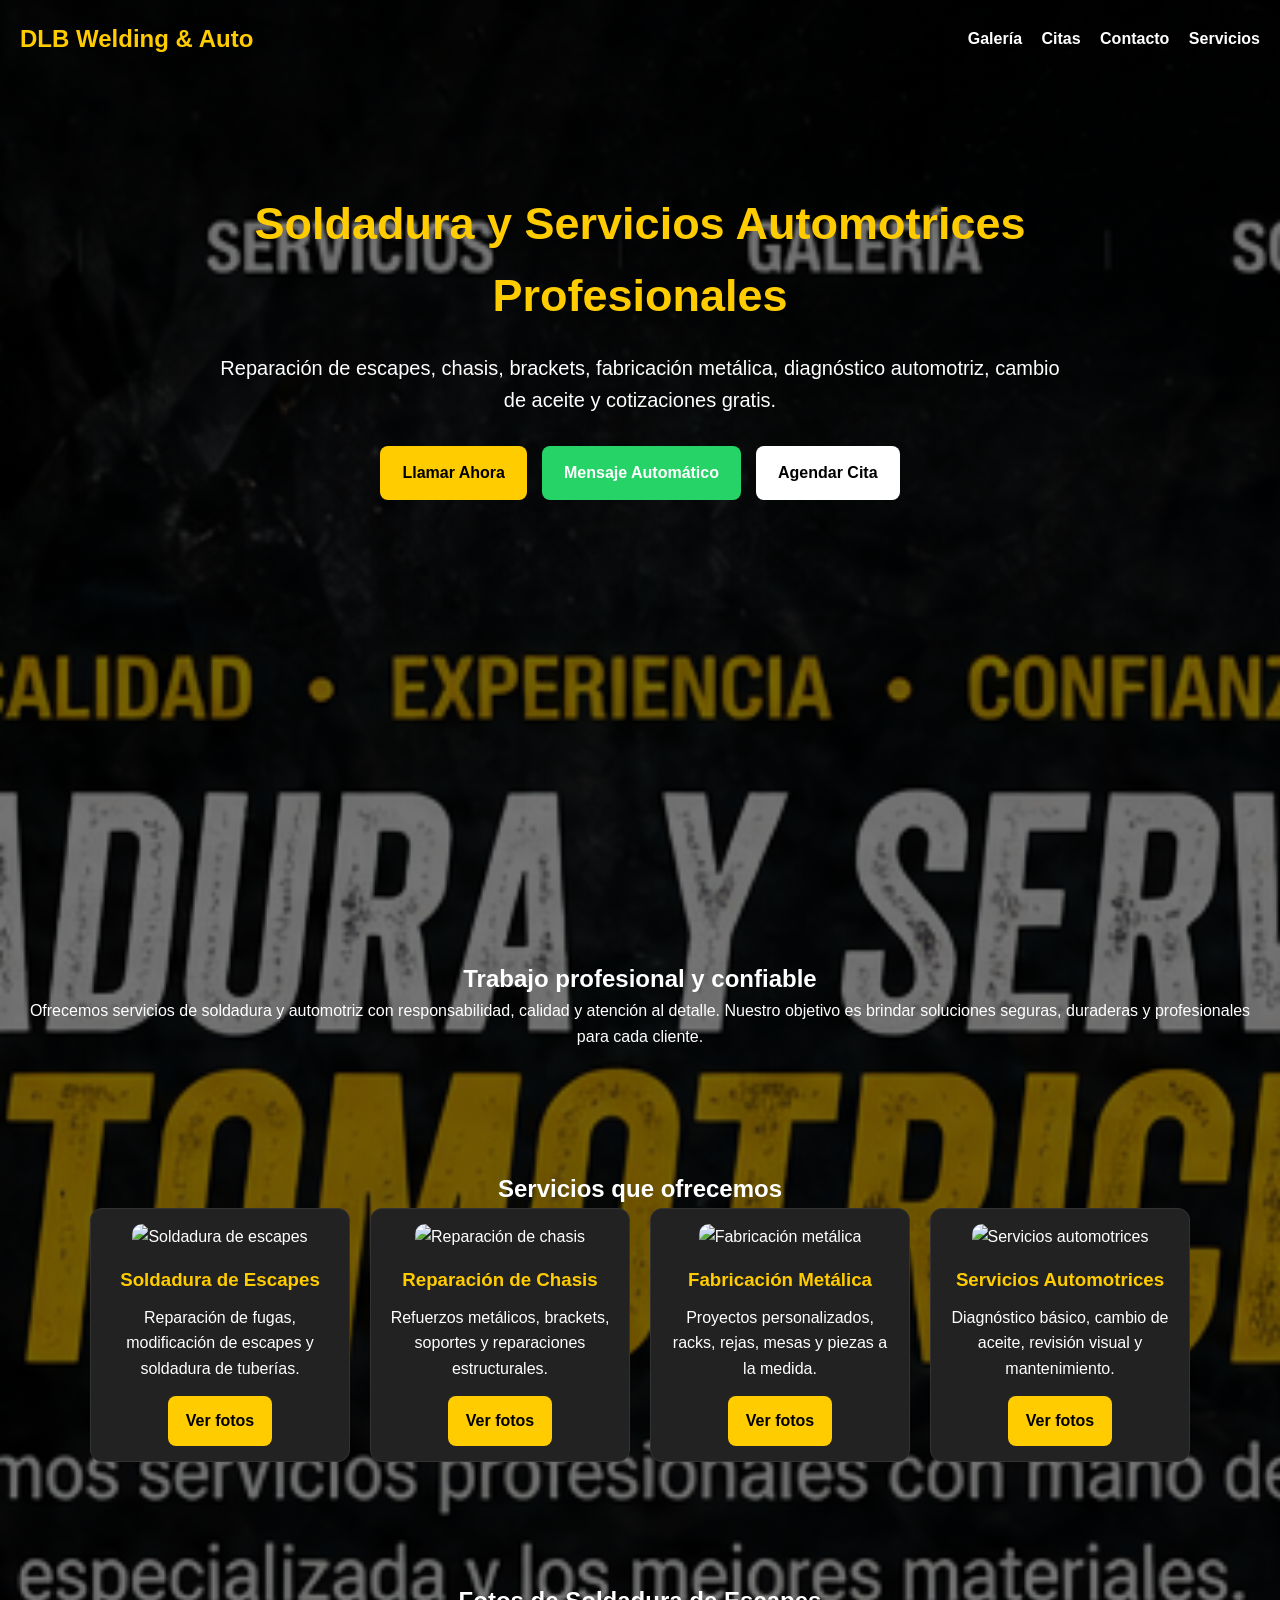
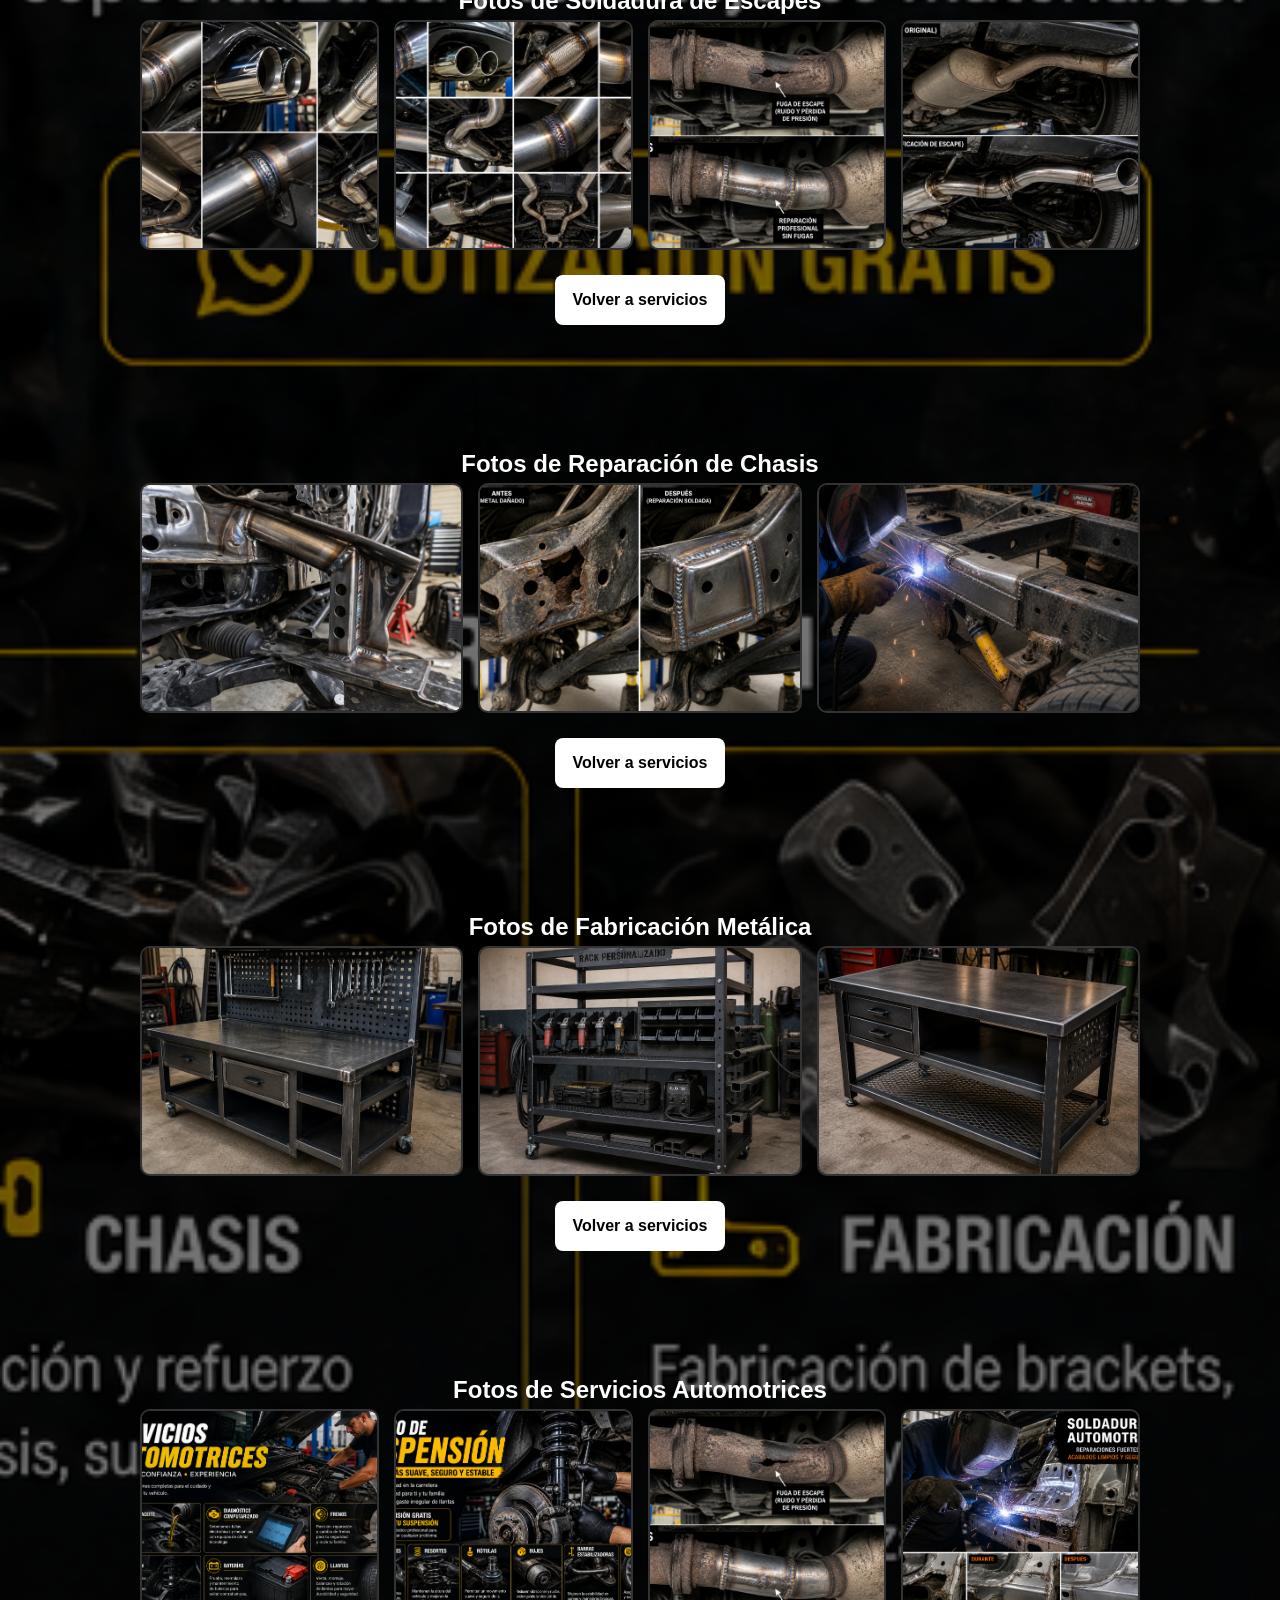
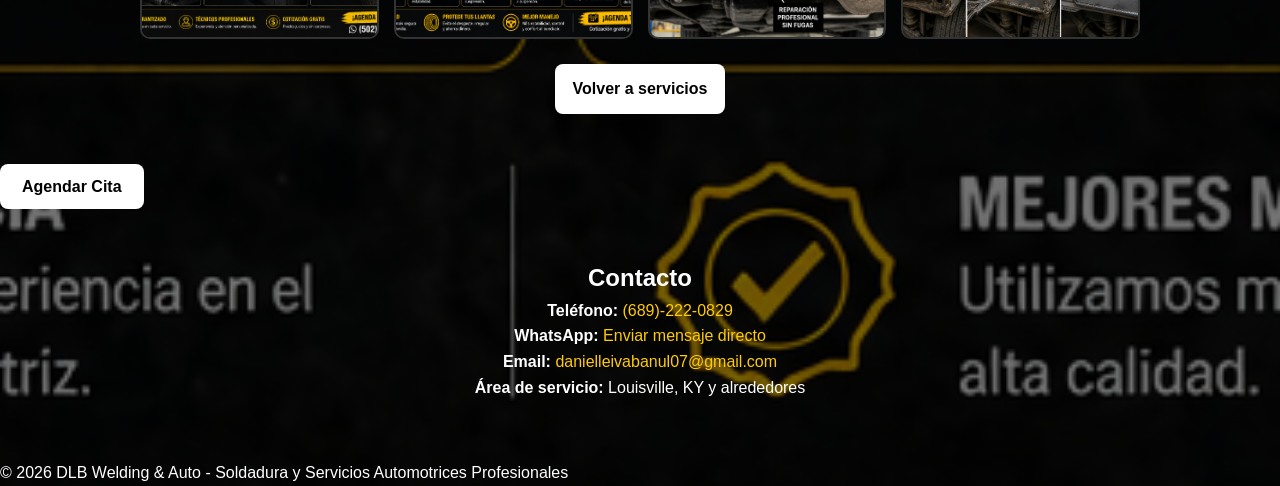
==== index.html @ db18c6bb "Update index.html" ====
<!DOCTYPE html>
<html lang="es">
<head>
  <meta charset="UTF-8">
  <meta name="viewport" content="width=device-width, initial-scale=1.0">
  <title>DLB Welding & Auto</title>
  <link rel="stylesheet" href="style.css">
</head>
<body>
  
<header class="hero">
  <nav>
    <h2>DLB Welding & Auto</h2>
    <div>
 <div class="gallery-grid">
   </div>
</section>
<a href="galeria.html">Galería</a>
<a href="citas.html">Citas</a>
<a href="#contacto">Contacto</a>
<a href="Servicios.html">Servicios</a>
    </div>
  </nav>

  <div class="hero-content">
    <h1>Soldadura y Servicios Automotrices Profesionales</h1>
    <p>
      Reparación de escapes, chasis, brackets, fabricación metálica,
      diagnóstico automotriz, cambio de aceite y cotizaciones gratis.
    </p>

    <div class="buttons">
      <a href="tel:+16892220829" class="btn yellow">Llamar Ahora</a>

      <a 
        href="https://wa.me/16892220829?text=Hola,%20quiero%20una%20cotización%20gratis%20para%20un%20servicio%20de%20soldadura%20o%20automotriz."
        target="_blank"
        class="btn green">
        Mensaje Automático
      </a>

    <a href="citas.html" class="btn white">Agendar Cita</a>
    </div>
  </div>
</header>

<section class="about">
  <h2>Trabajo profesional y confiable</h2>
  <p>
    Ofrecemos servicios de soldadura y automotriz con responsabilidad,
    calidad y atención al detalle. Nuestro objetivo es brindar soluciones
    seguras, duraderas y profesionales para cada cliente.
  </p>
</section>

<section id="servicios" class="services">
  <h2>Servicios que ofrecemos</h2>

  <div class="cards">

    <div class="card">
      <img src="imaguenes/escape1.jpg" alt="Soldadura de escapes">
      <h3>Soldadura de Escapes</h3>
      <p>Reparación de fugas, modificación de escapes y soldadura de tuberías.</p>
      <a href="#fotos-escapes" class="btn-card">Ver fotos</a>
    </div>

    <div class="card">
      <img src="imaguenes/chasis1.jpg" alt="Reparación de chasis">
      <h3>Reparación de Chasis</h3>
      <p>Refuerzos metálicos, brackets, soportes y reparaciones estructurales.</p>
      <a href="#fotos-chasis" class="btn-card">Ver fotos</a>
    </div>

    <div class="card">
      <img src="imaguenes/fabricacion1.jpg" alt="Fabricación metálica">
      <h3>Fabricación Metálica</h3>
      <p>Proyectos personalizados, racks, rejas, mesas y piezas a la medida.</p>
      <a href="#fotos-fabricacion" class="btn-card">Ver fotos</a>
    </div>

    <div class="card">
      <img src="imaguenes/automotriz1.jpg" alt="Servicios automotrices">
      <h3>Servicios Automotrices</h3>
      <p>Diagnóstico básico, cambio de aceite, revisión visual y mantenimiento.</p>
      <a href="#fotos-automotriz" class="btn-card">Ver fotos</a>
    </div>

  </div>
</section>

<section id="fotos-escapes" class="gallery">
  <h2>Fotos de Soldadura de Escapes</h2>

  <div class="gallery-grid">
    <img src="escape1.png" alt="Escape 1">
    <img src="escape2.png" alt="Escape 2">
    <img src="escape3.png" alt="Escape 3">
     <img src="escape4.png" alt="Escape 4">
  </div>

  <a href="#servicios" class="back-btn">Volver a servicios</a>
</section>

<section id="fotos-chasis" class="gallery dark">
  <h2>Fotos de Reparación de Chasis</h2>

  <div class="gallery-grid">
    <img src="chasis1.png" alt="Chasis 1">
    <img src="chasis2.png" alt="Chasis 2">
    <img src="chasis3.png" alt="Chasis 3">
  </div>

  <a href="#servicios" class="back-btn">Volver a servicios</a>
</section>

<section id="fotos-fabricacion" class="gallery">
  <h2>Fotos de Fabricación Metálica</h2>

  <div class="gallery-grid">
    <img src="fabricacion1.png" alt="Fabricación 1">
    <img src="fabricacion2.png" alt="Fabricación 2">
    <img src="fabricacion3.png" alt="Fabricación 3">
  </div>

  <a href="#servicios" class="back-btn">Volver a servicios</a>
</section>

<section id="fotos-automotriz" class="gallery dark">
  <h2>Fotos de Servicios Automotrices</h2>

  <div class="gallery-grid">
    <img src="cambio1.png" alt="Automotriz 1">
    <img src="servicio2.png" alt="Automotriz 2">
    <img src="escape3.png" alt="Automotriz 3">
     <img src="reparacion3.png" alt="Automotriz 4">
  </div>

  <a href="#servicios" class="back-btn">Volver a servicios</a>
</section>
<a href="citas.html" class="btn white">Agendar Cita</a>



<section id="contacto" class="contact">
  <h2>Contacto</h2>

  <p><strong>Teléfono:</strong> 
    <a href="tel:+16892220829">(689)-222-0829</a>
  </p>

  <p><strong>WhatsApp:</strong> 
    <a href="https://wa.me/16892220829?text=Hola,%20quiero%20una%20cotización%20gratis." target="_blank">
      Enviar mensaje directo
    </a>
  </p>

  <p><strong>Email:</strong> 
    <a href="danielleivabanul07@gmail.com?subject=Cotización gratis&body=Hola, quiero información sobre sus servicios.">
      danielleivabanul07@gmail.com
    </a>
  </p>

  <p><strong>Área de servicio:</strong> Louisville, KY y alrededores</p>
</section>

<footer>
  <p>© 2026 DLB Welding & Auto - Soldadura y Servicios Automotrices Profesionales</p>
</footer>

<script src="script.js"></script>
</body>
</html>
<style>#contacto a,
#contacto a:link,
#contacto a:visited,
#contacto a:hover,
#contacto a:active {
    color: #ffcc00 !important;
    text-decoration: none !important;
}
</style>
---- style.css ----
* {
  margin: 0;
  padding: 0;
  box-sizing: border-box;
}

html {
  scroll-behavior: smooth;
}
body {
  font-family: Arial, sans-serif;

  background:
    linear-gradient(rgba(0,0,0,0.55), rgba(0,0,0,0.55)),
    url("Imaguenes/fondoweb.png");

  background-size: cover;
  background-position: center;
  background-repeat: no-repeat;
  background-attachment: scroll;

  color: white;
  line-height: 1.6;
}
.hero {
  min-height: 100vh;
  background: transparent;
  padding: 20px;
}
nav {
  display: flex;
  justify-content: space-between;
  align-items: center;
  flex-wrap: wrap;
}

nav h2 {
  color: #ffcc00;
}

nav a {
  color: white;
  text-decoration: none;
  margin-left: 15px;
  font-weight: bold;
}

nav a:hover {
  color: #ffcc00;
}

.hero-content {
  max-width: 850px;
  margin: 130px auto 0;
  text-align: center;
}

.hero-content h1 {
  font-size: 45px;
  color: #ffcc00;
  margin-bottom: 20px;
}

.hero-content p {
  font-size: 20px;
  margin-bottom: 30px;
}

.buttons {
  display: flex;
  gap: 15px;
  justify-content: center;
  flex-wrap: wrap;
}

.btn {
  padding: 14px 22px;
  border-radius: 8px;
  text-decoration: none;
  font-weight: bold;
}

.yellow {
  background: #ffcc00;
  color: black;
}

.green {
  background: #25d366;
  color: white;
}

.white {
  background: white;
  color: black;
}

section {
  padding: 60px 20px;
  text-align: center;
.about,
.services,
.gallery,
.contact,
.appointment {
 background: rgba(0,0,0,0.30);
}

.about h2,
.services h2,
.gallery h2,
.appointment h2,
.contact h2 {
  color: #ffcc00;
  font-size: 32px;
  margin-bottom: 25px;
}

.about p {
  max-width: 800px;
  margin: auto;
  font-size: 18px;
}

.services {
  background: #111;
}

.cards {
  max-width: 1100px;
  margin: auto;
  display: grid;
  grid-template-columns: repeat(auto-fit, minmax(230px, 1fr));
  gap: 20px;
}

.card {
  background: #222;
  padding: 15px;
  border-radius: 12px;
  border: 1px solid #333;
}

.card img {
  width: 100%;
  height: 190px;
  object-fit: cover;
  border-radius: 10px;
}

.card h3 {
  color: #ffcc00;
  margin: 15px 0 10px;
}

.btn-card {
  display: inline-block;
  margin-top: 15px;
  background: #ffcc00;
  color: rgb(0, 0, 0);
  padding: 12px 18px;
  border-radius: 8px;
  text-decoration: none;
  font-weight: bold;
}

.btn-card:hover {
  background: #e6b800;
}

.gallery {
  background: #1a1a1a;
}

.gallery.dark {
  background: #111;
}

.gallery-grid {
  max-width: 1000px;
  margin: auto;
  display: grid;
  grid-template-columns: repeat(auto-fit, minmax(220px, 1fr));
  gap: 15px;
}

.gallery-grid img {
  width: 100%;
  height: 230px;
  object-fit: cover;
  border-radius: 10px;
  border: 2px solid #333;
}

.back-btn {
  display: inline-block;
  margin-top: 25px;
  background: white;
  color: black;
  padding: 12px 18px;
  border-radius: 8px;
  text-decoration: none;
  font-weight: bold;
}

.appointment {
  background: #111;
}

.appointment p {
  margin-bottom: 25px;
}

form {
  max-width: 500px;
  margin: auto;
  display: flex;
  flex-direction: column;
  gap: 15px;
}

input,
textarea {
  padding: 14px;
  border: none;
  border-radius: 8px;
  font-size: 16px;
}

textarea {
  height: 130px;
}

button {
  background: #ffcc00;
  color: black;
  padding: 15px;
  border: none;
  border-radius: 8px;
  font-weight: bold;
  font-size: 17px;
  cursor: pointer;
}

button:hover {
  background: #e6b800;
}
#contacto a,
#contacto a:link,
#contacto a:visited,
#contacto a:hover,
#contacto a:active {
    color: #ffcc00 !important;
    text-decoration: none !important;
}

   .back-home,
.back-home:link,
.back-home:visited,
.back-home:hover,
.back-home:active {
    display: inline-block;
    margin-top: 40px;
    background: #ffcc00;
    color: black !important;
    padding: 15px 25px;
    text-decoration: none;
    border-radius: 8px;
    font-weight: bold;
}
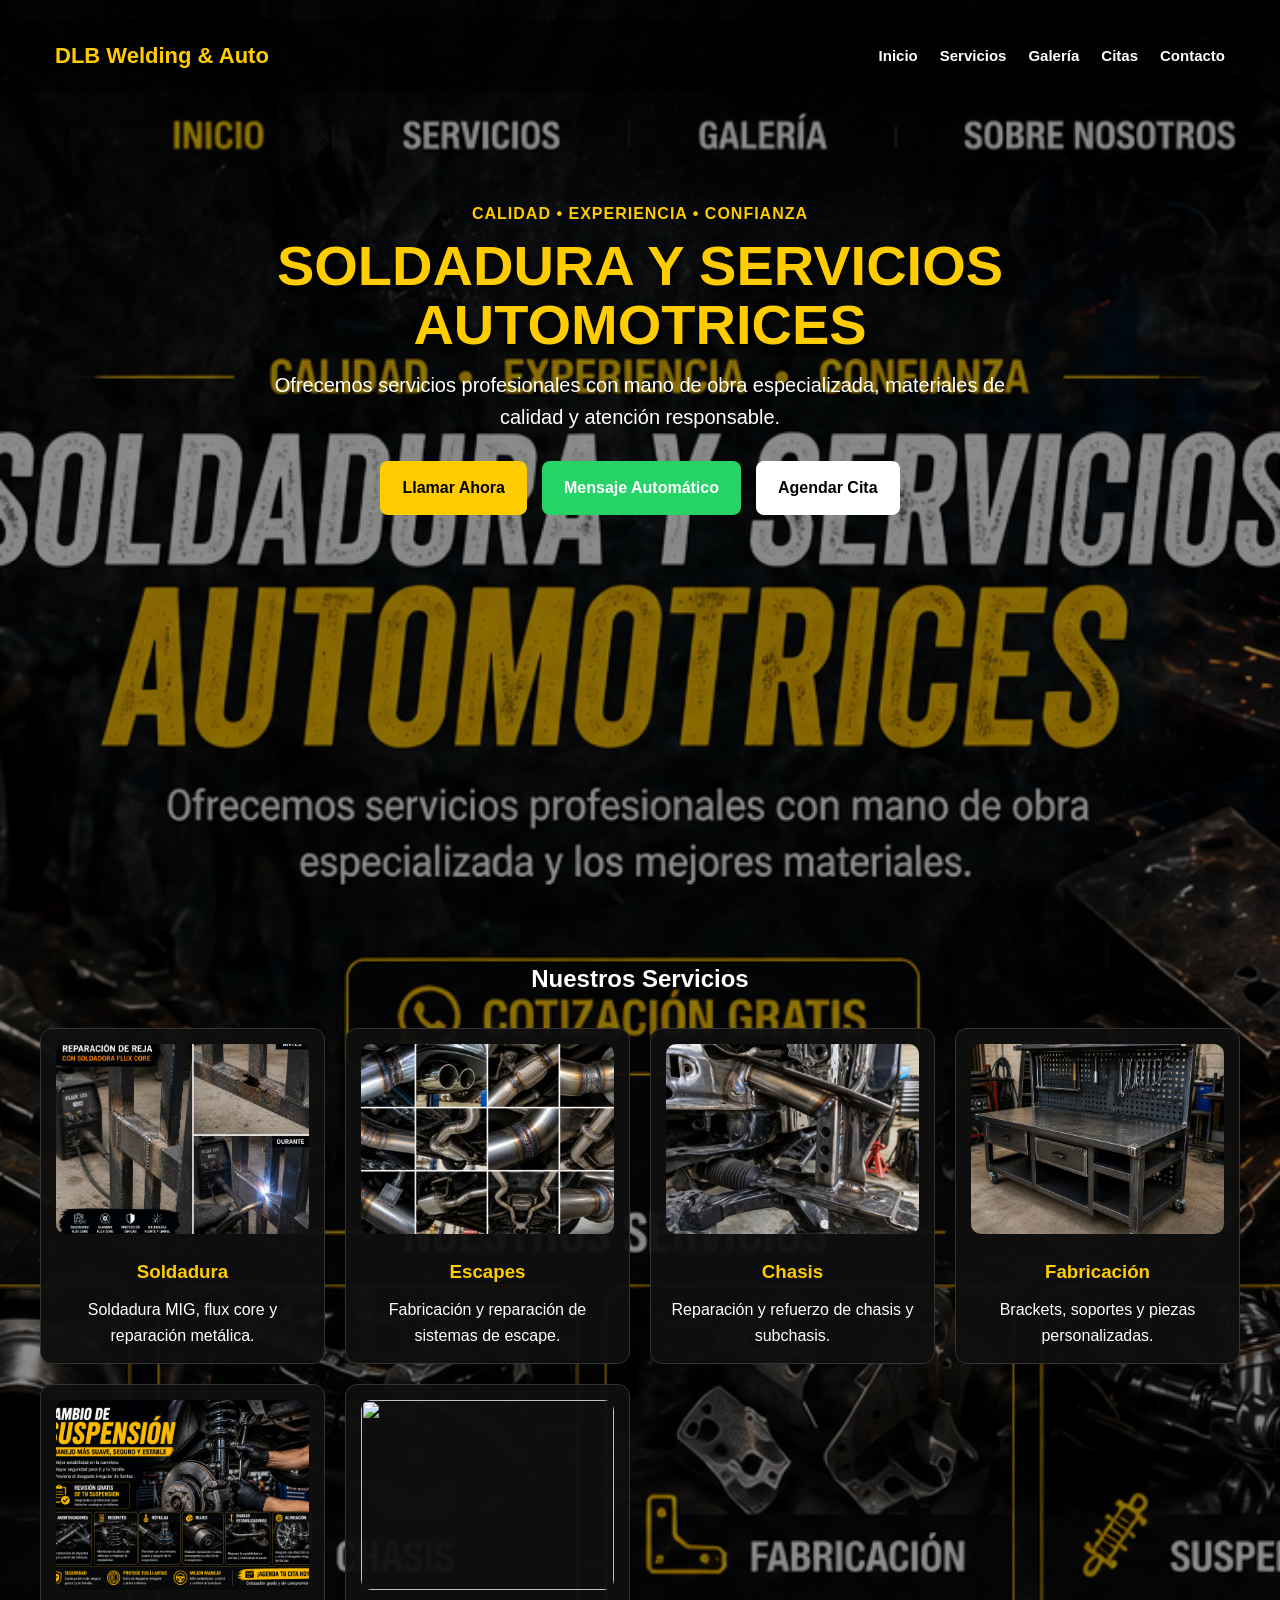
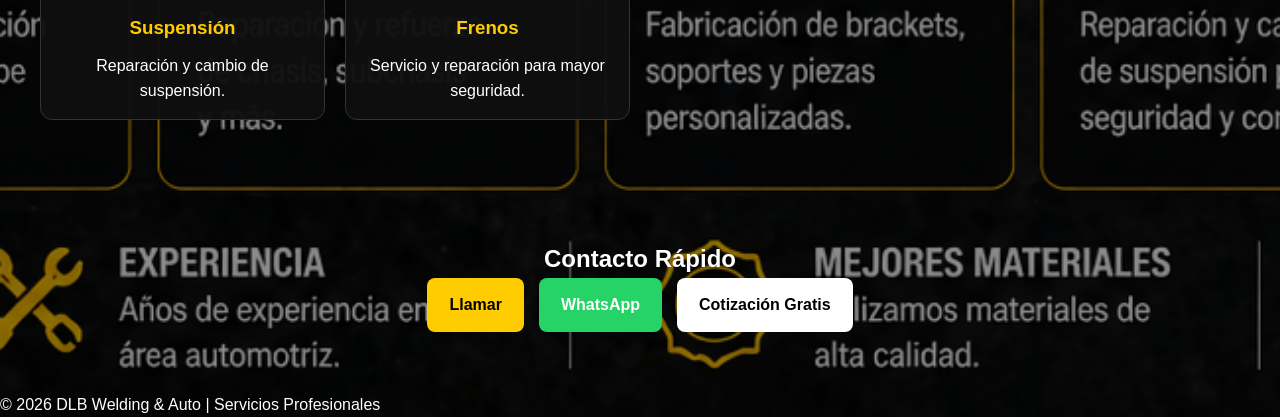
==== commit 40129c76: "Add files via upload" ====
--- a/index.html
+++ b/index.html
@@ -7,176 +7,101 @@
   <link rel="stylesheet" href="style.css">
 </head>
 <body>
-  
+
 <header class="hero">
   <nav>
-    <h2>DLB Welding & Auto</h2>
-    <div>
- <div class="gallery-grid">
-   </div>
-</section>
-<a href="galeria.html">Galería</a>
-<a href="citas.html">Citas</a>
-<a href="#contacto">Contacto</a>
-<a href="Servicios.html">Servicios</a>
+    <div class="logo">DLB Welding & Auto</div>
+
+    <div class="menu">
+      <a href="index.html">Inicio</a>
+      <a href="Servicios.html">Servicios</a>
+      <a href="galeria.html">Galería</a>
+      <a href="citas.html">Citas</a>
+      <a href="contacto.html">Contacto</a>
     </div>
   </nav>
 
   <div class="hero-content">
-    <h1>Soldadura y Servicios Automotrices Profesionales</h1>
+    <div class="top-text">CALIDAD • EXPERIENCIA • CONFIANZA</div>
+
+    <h1>Soldadura y Servicios Automotrices</h1>
+
     <p>
-      Reparación de escapes, chasis, brackets, fabricación metálica,
-      diagnóstico automotriz, cambio de aceite y cotizaciones gratis.
+      Ofrecemos servicios profesionales con mano de obra especializada,
+      materiales de calidad y atención responsable.
     </p>
 
     <div class="buttons">
       <a href="tel:+16892220829" class="btn yellow">Llamar Ahora</a>
 
       <a 
-        href="https://wa.me/16892220829?text=Hola,%20quiero%20una%20cotización%20gratis%20para%20un%20servicio%20de%20soldadura%20o%20automotriz."
+        href="https://wa.me/16892220829?text=Hola,%20quiero%20una%20cotización%20gratis."
         target="_blank"
         class="btn green">
         Mensaje Automático
       </a>
 
-    <a href="citas.html" class="btn white">Agendar Cita</a>
+      <a href="citas.html" class="btn white">Agendar Cita</a>
     </div>
   </div>
 </header>
 
-<section class="about">
-  <h2>Trabajo profesional y confiable</h2>
-  <p>
-    Ofrecemos servicios de soldadura y automotriz con responsabilidad,
-    calidad y atención al detalle. Nuestro objetivo es brindar soluciones
-    seguras, duraderas y profesionales para cada cliente.
-  </p>
-</section>
-
-<section id="servicios" class="services">
-  <h2>Servicios que ofrecemos</h2>
+<section class="services-preview">
+  <h2>Nuestros Servicios</h2>
 
   <div class="cards">
-
     <div class="card">
-      <img src="imaguenes/escape1.jpg" alt="Soldadura de escapes">
-      <h3>Soldadura de Escapes</h3>
-      <p>Reparación de fugas, modificación de escapes y soldadura de tuberías.</p>
-      <a href="#fotos-escapes" class="btn-card">Ver fotos</a>
+      <img src="reparacion1.png" alt="">
+      <h3>Soldadura</h3>
+      <p>Soldadura MIG, flux core y reparación metálica.</p>
     </div>
 
     <div class="card">
-      <img src="imaguenes/chasis1.jpg" alt="Reparación de chasis">
-      <h3>Reparación de Chasis</h3>
-      <p>Refuerzos metálicos, brackets, soportes y reparaciones estructurales.</p>
-      <a href="#fotos-chasis" class="btn-card">Ver fotos</a>
+      <img src="escape2.png" alt="">
+      <h3>Escapes</h3>
+      <p>Fabricación y reparación de sistemas de escape.</p>
     </div>
 
     <div class="card">
-      <img src="imaguenes/fabricacion1.jpg" alt="Fabricación metálica">
-      <h3>Fabricación Metálica</h3>
-      <p>Proyectos personalizados, racks, rejas, mesas y piezas a la medida.</p>
-      <a href="#fotos-fabricacion" class="btn-card">Ver fotos</a>
+      <img src="chasis1.png" alt="">
+      <h3>Chasis</h3>
+      <p>Reparación y refuerzo de chasis y subchasis.</p>
     </div>
 
     <div class="card">
-      <img src="imaguenes/automotriz1.jpg" alt="Servicios automotrices">
-      <h3>Servicios Automotrices</h3>
-      <p>Diagnóstico básico, cambio de aceite, revisión visual y mantenimiento.</p>
-      <a href="#fotos-automotriz" class="btn-card">Ver fotos</a>
+      <img src="fabricacion1.png" alt="">
+      <h3>Fabricación</h3>
+      <p>Brackets, soportes y piezas personalizadas.</p>
     </div>
 
+    <div class="card">
+      <img src="servicio2.png" alt="">
+      <h3>Suspensión</h3>
+      <p>Reparación y cambio de suspensión.</p>
+    </div>
+
+    <div class="card">
+      <img src="Frenos.png" alt="">
+      <h3>Frenos</h3>
+      <p>Servicio y reparación para mayor seguridad.</p>
+    </div>
   </div>
 </section>
 
-<section id="fotos-escapes" class="gallery">
-  <h2>Fotos de Soldadura de Escapes</h2>
+<section id="contacto" class="contact">
+  <h2>Contacto Rápido</h2>
 
-  <div class="gallery-grid">
-    <img src="escape1.png" alt="Escape 1">
-    <img src="escape2.png" alt="Escape 2">
-    <img src="escape3.png" alt="Escape 3">
-     <img src="escape4.png" alt="Escape 4">
+  <div class="buttons">
+    <a href="tel:+16892220829" class="btn yellow">Llamar</a>
+    <a href="https://wa.me/16892220829" target="_blank" class="btn green">WhatsApp</a>
+    <a href="citas.html" class="btn white">Cotización Gratis</a>
   </div>
-
-  <a href="#servicios" class="back-btn">Volver a servicios</a>
-</section>
-
-<section id="fotos-chasis" class="gallery dark">
-  <h2>Fotos de Reparación de Chasis</h2>
-
-  <div class="gallery-grid">
-    <img src="chasis1.png" alt="Chasis 1">
-    <img src="chasis2.png" alt="Chasis 2">
-    <img src="chasis3.png" alt="Chasis 3">
-  </div>
-
-  <a href="#servicios" class="back-btn">Volver a servicios</a>
-</section>
-
-<section id="fotos-fabricacion" class="gallery">
-  <h2>Fotos de Fabricación Metálica</h2>
-
-  <div class="gallery-grid">
-    <img src="fabricacion1.png" alt="Fabricación 1">
-    <img src="fabricacion2.png" alt="Fabricación 2">
-    <img src="fabricacion3.png" alt="Fabricación 3">
-  </div>
-
-  <a href="#servicios" class="back-btn">Volver a servicios</a>
-</section>
-
-<section id="fotos-automotriz" class="gallery dark">
-  <h2>Fotos de Servicios Automotrices</h2>
-
-  <div class="gallery-grid">
-    <img src="cambio1.png" alt="Automotriz 1">
-    <img src="servicio2.png" alt="Automotriz 2">
-    <img src="escape3.png" alt="Automotriz 3">
-     <img src="reparacion3.png" alt="Automotriz 4">
-  </div>
-
-  <a href="#servicios" class="back-btn">Volver a servicios</a>
-</section>
-<a href="citas.html" class="btn white">Agendar Cita</a>
-
-
-
-<section id="contacto" class="contact">
-  <h2>Contacto</h2>
-
-  <p><strong>Teléfono:</strong> 
-    <a href="tel:+16892220829">(689)-222-0829</a>
-  </p>
-
-  <p><strong>WhatsApp:</strong> 
-    <a href="https://wa.me/16892220829?text=Hola,%20quiero%20una%20cotización%20gratis." target="_blank">
-      Enviar mensaje directo
-    </a>
-  </p>
-
-  <p><strong>Email:</strong> 
-    <a href="danielleivabanul07@gmail.com?subject=Cotización gratis&body=Hola, quiero información sobre sus servicios.">
-      danielleivabanul07@gmail.com
-    </a>
-  </p>
-
-  <p><strong>Área de servicio:</strong> Louisville, KY y alrededores</p>
 </section>
 
 <footer>
-  <p>© 2026 DLB Welding & Auto - Soldadura y Servicios Automotrices Profesionales</p>
+  <p>© 2026 DLB Welding & Auto | Servicios Profesionales</p>
 </footer>
 
 <script src="script.js"></script>
 </body>
 </html>
-<style>#contacto a,
-#contacto a:link,
-#contacto a:visited,
-#contacto a:hover,
-#contacto a:active {
-    color: #ffcc00 !important;
-    text-decoration: none !important;
-}
-</style>
--- a/style.css
+++ b/style.css
@@ -7,69 +7,112 @@
 html {
   scroll-behavior: smooth;
 }
+
 body {
-  font-family: Arial, sans-serif;
-
-  background:
-    linear-gradient(rgba(0,0,0,0.55), rgba(0,0,0,0.55)),
-    url("Imaguenes/fondoweb.png");
-
-  background-size: cover;
-  background-position: center;
-  background-repeat: no-repeat;
-  background-attachment: scroll;
-
-  color: white;
-  line-height: 1.6;
-}
+    font-family: Arial, sans-serif;
+
+    background:
+        linear-gradient(rgba(0,0,0,0.45), rgba(0,0,0,0.45)),
+        url("fondoweb.png");
+
+    background-size: cover;
+    background-position: center top;
+    background-repeat: no-repeat;
+    background-attachment: scroll;
+
+    color: white;
+    line-height: 1.6;
+}
+@media (max-width: 700px) {
+    body {
+        background-size: contain;
+        background-position: top center;
+        background-color: #000;
+    }
+}
+/* HERO PRINCIPAL */
 .hero {
   min-height: 100vh;
   background: transparent;
   padding: 20px;
 }
-nav {
+
+/* MENU */
+
+nav,
+.page-nav {
   display: flex;
   justify-content: space-between;
   align-items: center;
-  flex-wrap: wrap;
-}
-
-nav h2 {
-  color: #ffcc00;
-}
-
-nav a {
+  padding: 18px 35px;
+  background: rgba(0,0,0,0.55);
+}
+
+.logo {
+  color: #ffcc00;
+  font-size: 22px;
+  font-weight: bold;
+}
+
+.menu {
+  display: flex;
+  align-items: center;
+  gap: 22px;
+}
+
+.menu a {
   color: white;
   text-decoration: none;
-  margin-left: 15px;
-  font-weight: bold;
-}
-
-nav a:hover {
-  color: #ffcc00;
-}
+  font-weight: bold;
+  font-size: 15px;
+}
+
+.menu a:hover {
+  color: #ffcc00;
+}
+
+/* TEXTO CENTRAL */
 
 .hero-content {
-  max-width: 850px;
-  margin: 130px auto 0;
+  max-width: 950px;
+  margin: 110px auto 0;
   text-align: center;
+  display: flex;
+  flex-direction: column;
+  align-items: center;
+}
+
+.top-text {
+  color: #ffcc00;
+  font-weight: bold;
+  margin-bottom: 10px;
+  letter-spacing: 1px;
 }
 
 .hero-content h1 {
-  font-size: 45px;
-  color: #ffcc00;
-  margin-bottom: 20px;
+  font-size: 56px;
+  color: #ffcc00;
+  margin-bottom: 15px;
+  line-height: 1.05;
+  text-transform: uppercase;
+  text-shadow: 2px 2px 8px black;
 }
 
 .hero-content p {
+  max-width: 760px;
   font-size: 20px;
-  margin-bottom: 30px;
-}
-
-.buttons {
-  display: flex;
+  margin-bottom: 28px;
+  color: white;
+}
+
+/* BOTONES */
+
+.buttons,
+.contact-box {
+  display: flex;
+  justify-content: center;
+  align-items: center;
   gap: 15px;
-  justify-content: center;
   flex-wrap: wrap;
 }
 
@@ -78,67 +121,61 @@
   border-radius: 8px;
   text-decoration: none;
   font-weight: bold;
+  display: inline-block;
+  border: none;
 }
 
 .yellow {
   background: #ffcc00;
-  color: black;
+  color: black !important;
 }
 
 .green {
   background: #25d366;
-  color: white;
+  color: white !important;
 }
 
 .white {
   background: white;
-  color: black;
-}
+  color: black !important;
+}
+
+/* SECCIONES */
 
 section {
   padding: 60px 20px;
   text-align: center;
-.about,
-.services,
-.gallery,
-.contact,
-.appointment {
- background: rgba(0,0,0,0.30);
-}
-
-.about h2,
-.services h2,
-.gallery h2,
-.appointment h2,
-.contact h2 {
-  color: #ffcc00;
-  font-size: 32px;
-  margin-bottom: 25px;
-}
-
-.about p {
-  max-width: 800px;
-  margin: auto;
+.services-preview,
+.page-section,
+.contact {
+  background: rgba(0,0,0,0.88);
+}
+.page-section p {
   font-size: 18px;
-}
-
-.services {
-  background: #111;
-}
+  margin-bottom: 30px;
+}
+
+/* TARJETAS */
 
 .cards {
-  max-width: 1100px;
-  margin: auto;
+  max-width: 1200px;
+  margin: 30px auto 0;
   display: grid;
   grid-template-columns: repeat(auto-fit, minmax(230px, 1fr));
   gap: 20px;
 }
 
 .card {
-  background: #222;
+  background: rgba(15,15,15,0.95);
   padding: 15px;
   border-radius: 12px;
   border: 1px solid #333;
+  transition: 0.3s;
+}
+
+.card:hover {
+  transform: translateY(-5px);
+  border-color: #ffcc00;
 }
 
 .card img {
@@ -157,62 +194,35 @@
   display: inline-block;
   margin-top: 15px;
   background: #ffcc00;
-  color: rgb(0, 0, 0);
+  color: black !important;
   padding: 12px 18px;
   border-radius: 8px;
   text-decoration: none;
   font-weight: bold;
 }
 
-.btn-card:hover {
-  background: #e6b800;
-}
-
-.gallery {
-  background: #1a1a1a;
-}
-
-.gallery.dark {
-  background: #111;
-}
+/* GALERIA */
 
 .gallery-grid {
-  max-width: 1000px;
-  margin: auto;
+  max-width: 1250px;
+  margin: 30px auto 0;
   display: grid;
-  grid-template-columns: repeat(auto-fit, minmax(220px, 1fr));
-  gap: 15px;
+  grid-template-columns: repeat(auto-fit, minmax(260px, 1fr));
+  gap: 18px;
 }
 
 .gallery-grid img {
   width: 100%;
-  height: 230px;
+  height: 280px;
   object-fit: cover;
-  border-radius: 10px;
+  border-radius: 12px;
   border: 2px solid #333;
 }
 
-.back-btn {
-  display: inline-block;
-  margin-top: 25px;
-  background: white;
-  color: black;
-  padding: 12px 18px;
-  border-radius: 8px;
-  text-decoration: none;
-  font-weight: bold;
-}
-
-.appointment {
-  background: #111;
-}
-
-.appointment p {
-  margin-bottom: 25px;
-}
+/* FORMULARIO */
 
 form {
-  max-width: 500px;
+  max-width: 550px;
   margin: auto;
   display: flex;
   flex-direction: column;
@@ -220,6 +230,7 @@
 }
 
 input,
+select,
 textarea {
   padding: 14px;
   border: none;
@@ -228,7 +239,7 @@
 }
 
 textarea {
-  height: 130px;
+  min-height: 130px;
 }
 
 button {
@@ -245,27 +256,104 @@
 button:hover {
   background: #e6b800;
 }
-#contacto a,
-#contacto a:link,
-#contacto a:visited,
-#contacto a:hover,
-#contacto a:active {
-    color: #ffcc00 !important;
-    text-decoration: none !important;
-}
-
-   .back-home,
-.back-home:link,
-.back-home:visited,
-.back-home:hover,
-.back-home:active {
-    display: inline-block;
-    margin-top: 40px;
-    background: #ffcc00;
-    color: black !important;
-    padding: 15px 25px;
-    text-decoration: none;
-    border-radius: 8px;
-    font-weight: bold;
-}
-    
+
+/* CONTACTO */
+
+.contact-info {
+  margin-top: 35px;
+}
+
+.contact-info p,
+.contact p {
+  color: #ffcc00;
+  font-size: 18px;
+  margin: 10px 0;
+}
+
+.contact-info a,
+.contact a,
+.contact-info a:visited,
+.contact a:visited {
+  color: #ffcc00 !important;
+  text-decoration: none;
+}
+
+/* VOLVER */
+
+.back-home {
+  display: inline-block;
+  margin-top: 40px;
+  background: #ffcc00;
+  color: black !important;
+  padding: 14px 24px;
+  text-decoration: none;
+  border-radius: 8px;
+  font-weight: bold;
+}
+
+/* FOOTER */
+
+footer {
+  background: black;
+  color: #aaa;
+  text-align: center;
+  padding: 20px;
+}
+
+/* TELEFONO */
+
+@media (max-width: 700px) {
+  nav,
+  .page-nav {
+    flex-direction: column;
+    gap: 14px;
+    padding: 15px;
+  }
+
+  .menu {
+    flex-wrap: wrap;
+    justify-content: center;
+    gap: 13px;
+  }
+
+  .hero-content {
+    margin: 85px auto 0;
+  }
+
+  .hero-content h1 {
+    font-size: 34px;
+  }
+
+  .hero-content p {
+    font-size: 16px;
+  }
+
+  .buttons,
+  .contact-box {
+    flex-direction: column;
+  }
+
+  .btn {
+    width: 230px;
+    text-align: center;
+  }
+
+  .gallery-grid img {
+    height: 230px;
+  }
+}
+.yellow,
+.yellow:link,
+.yellow:visited,
+.yellow:hover,
+.yellow:active {
+  color: black !important;
+}
+}
+@media (max-width: 768px) {
+    body {
+        background-size: contain;
+        background-position: center top;
+        background-repeat: no-repeat;
+    }
+}
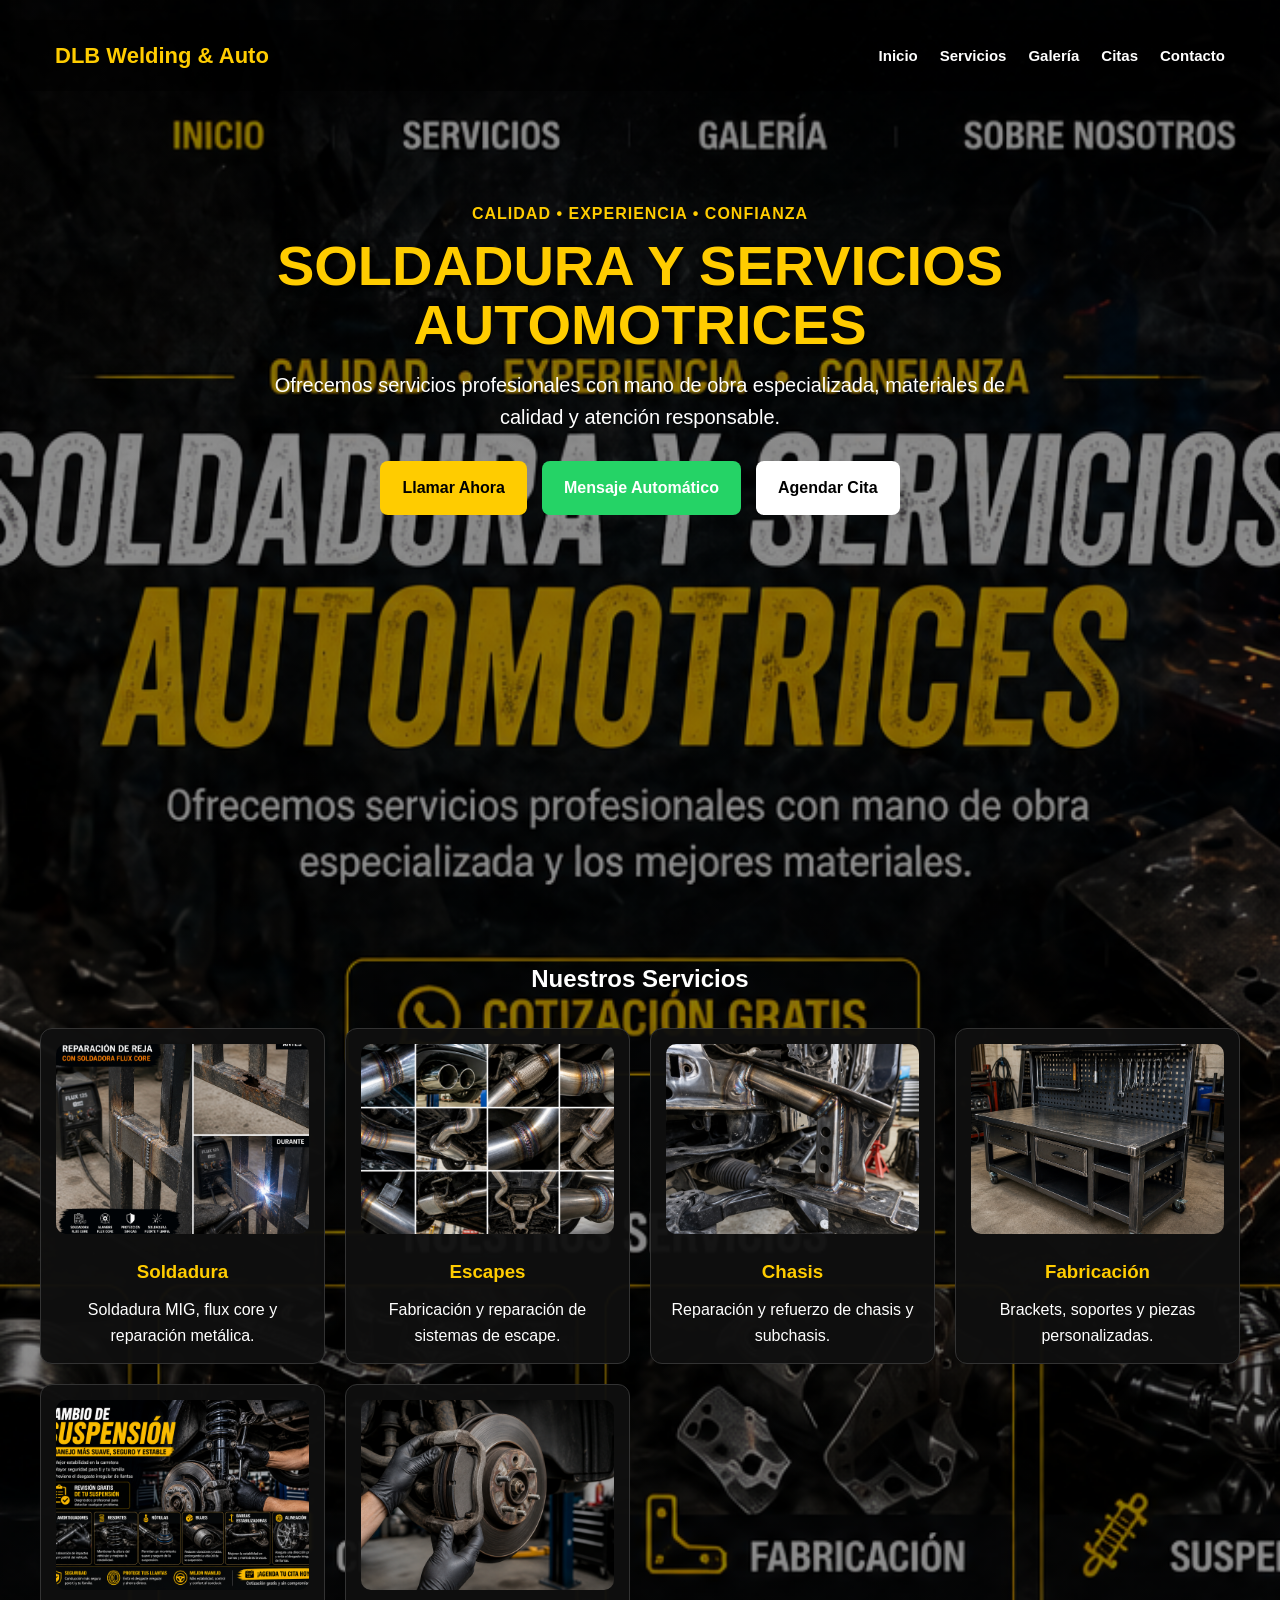
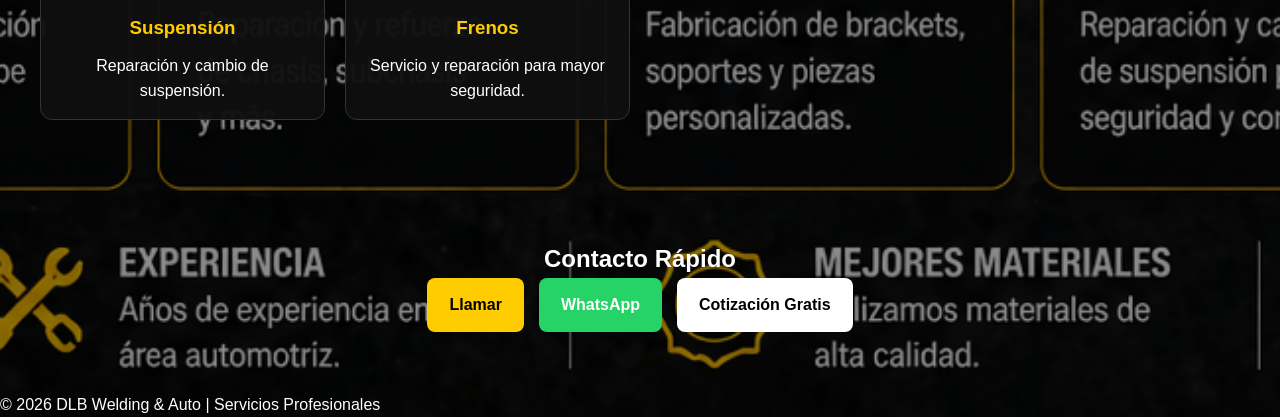
==== commit 361c97b0: "Update index.html" ====
--- a/index.html
+++ b/index.html
@@ -17,7 +17,7 @@
       <a href="Servicios.html">Servicios</a>
       <a href="galeria.html">Galería</a>
       <a href="citas.html">Citas</a>
-      <a href="contacto.html">Contacto</a>
+      <a href="Contacto.html">Contacto</a>
     </div>
   </nav>
 
